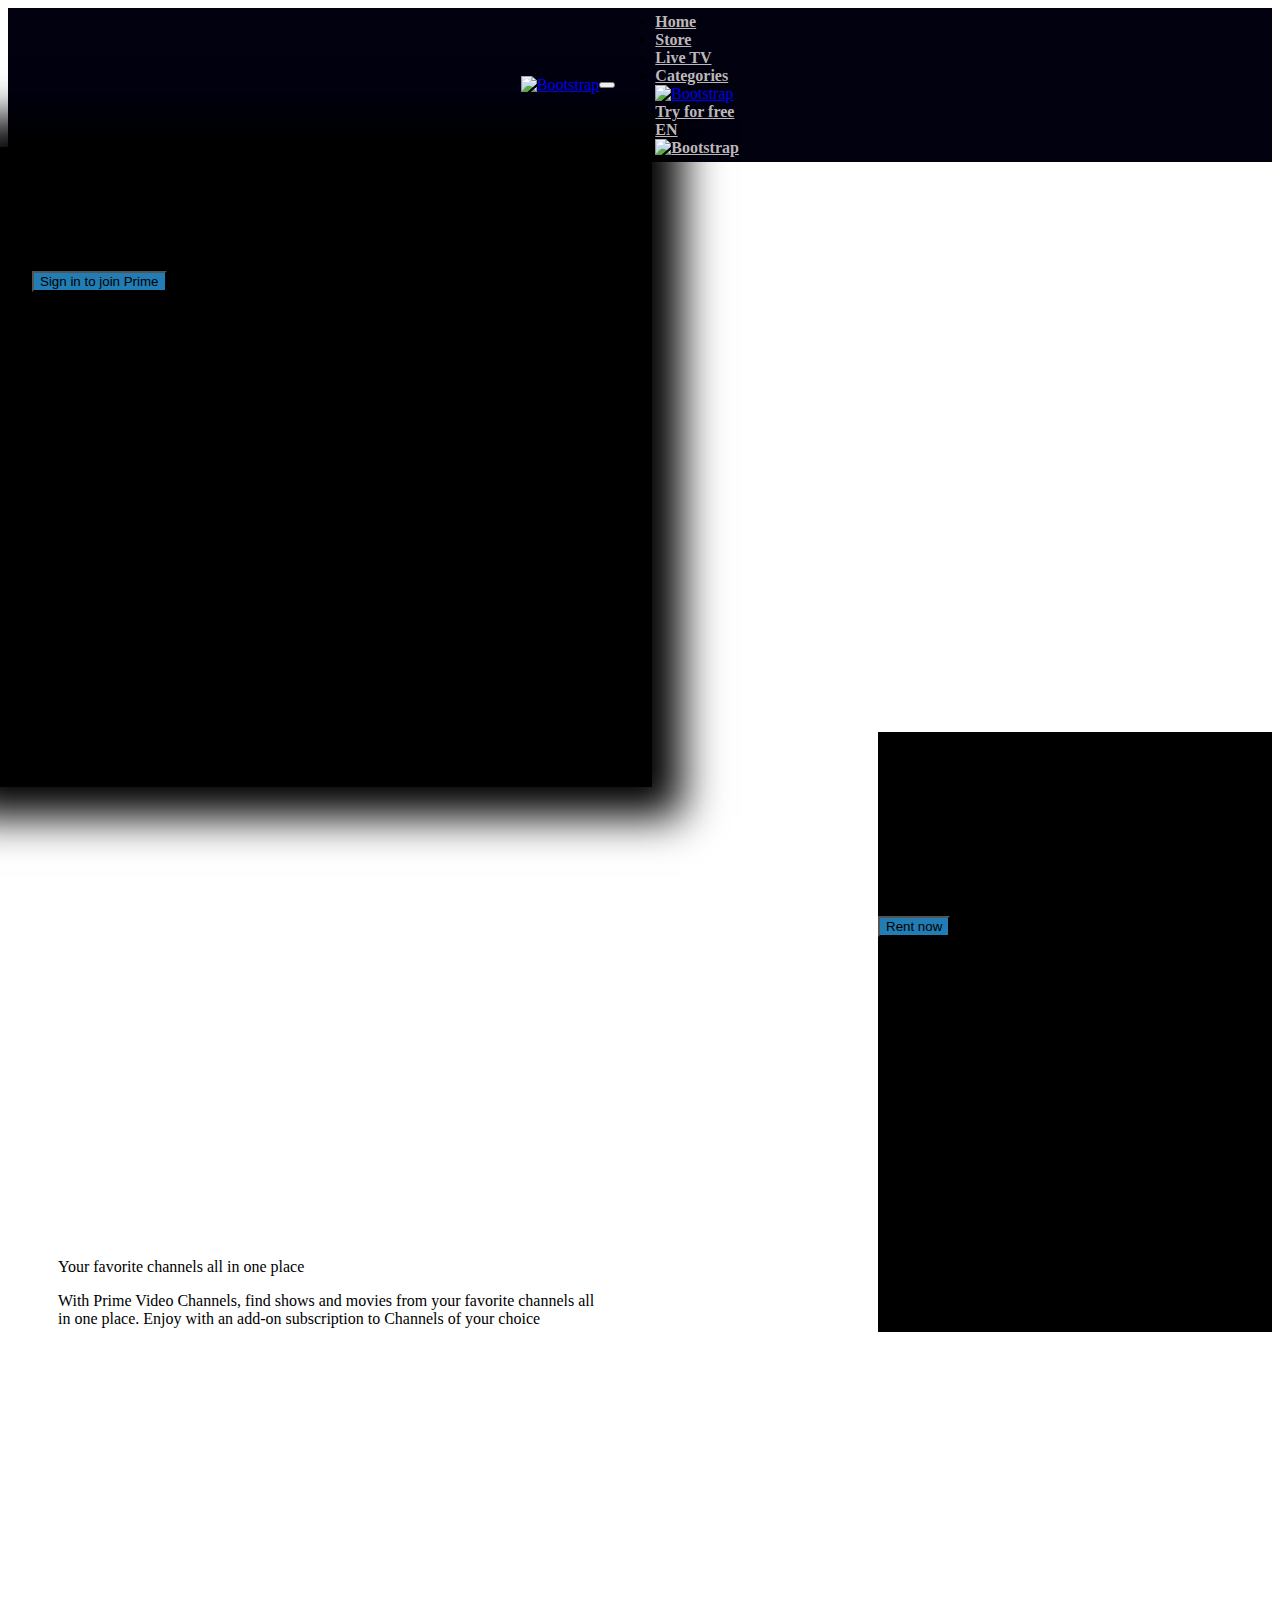
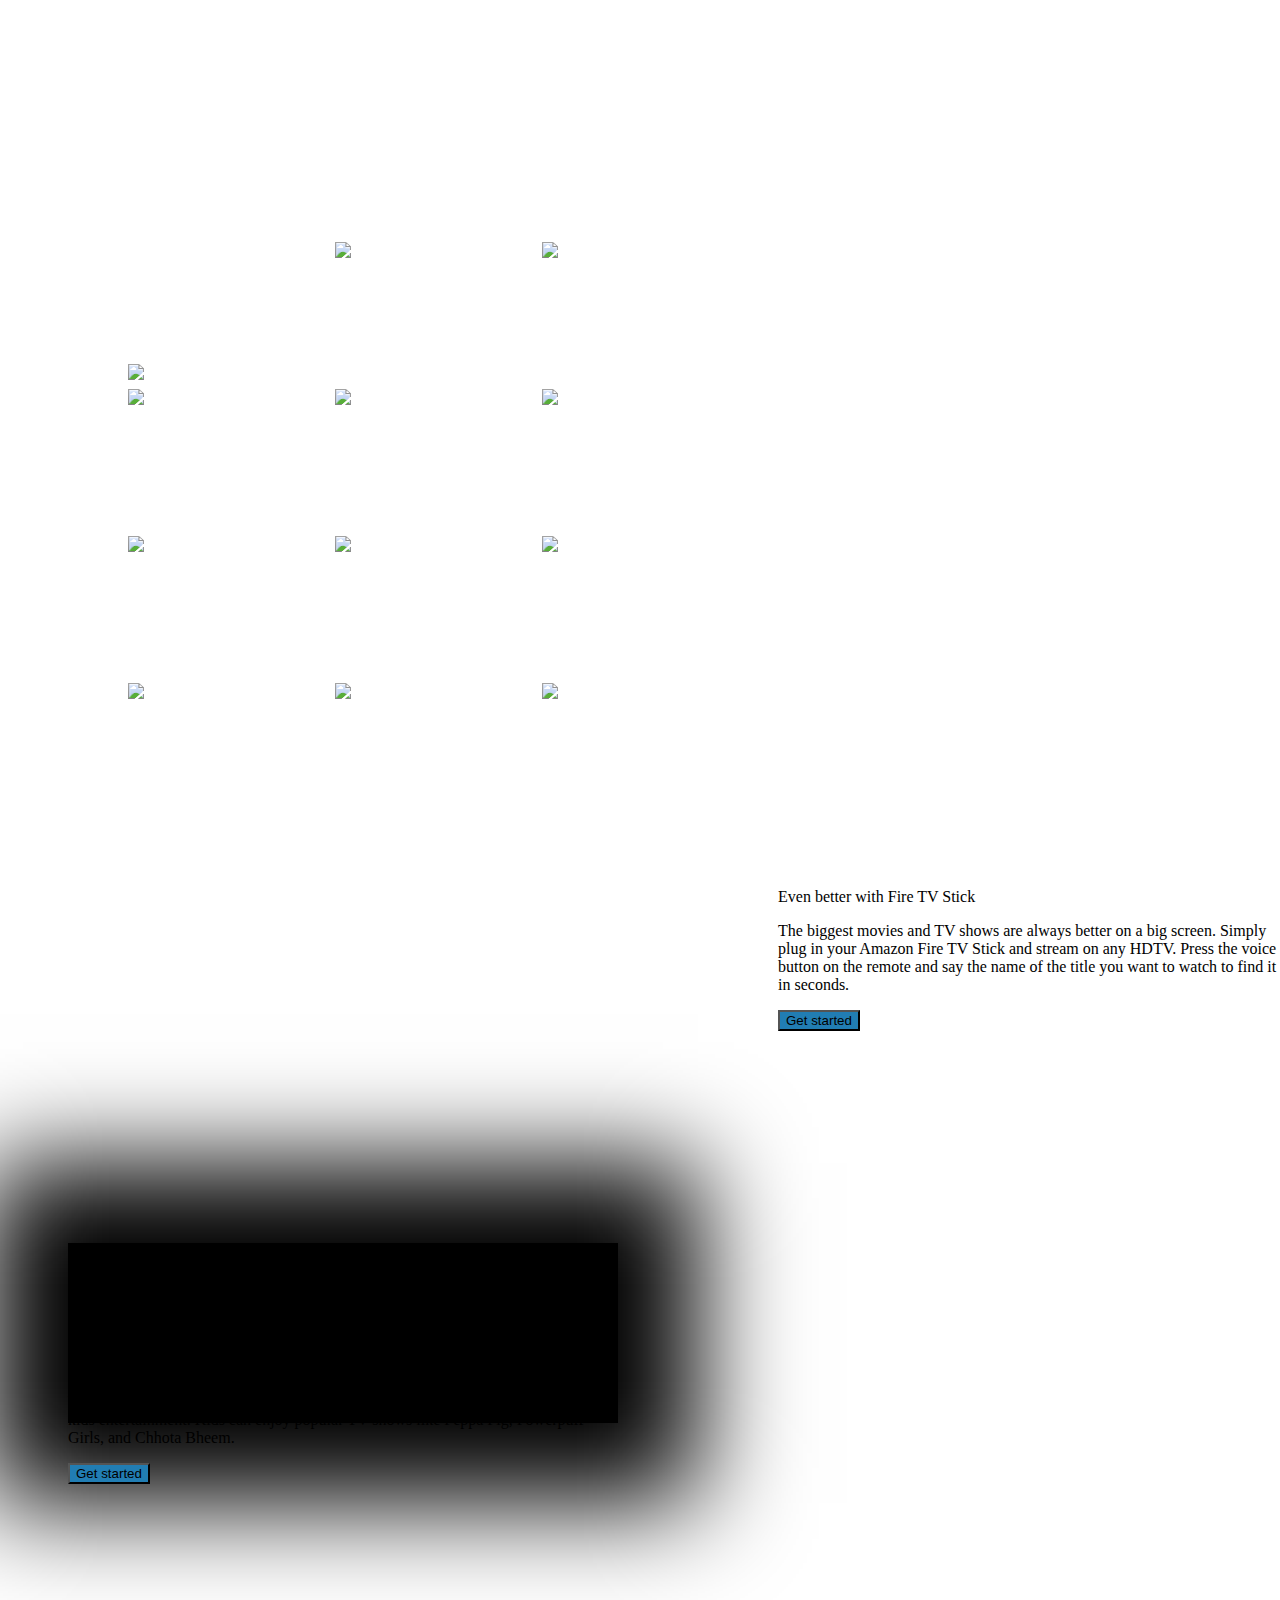
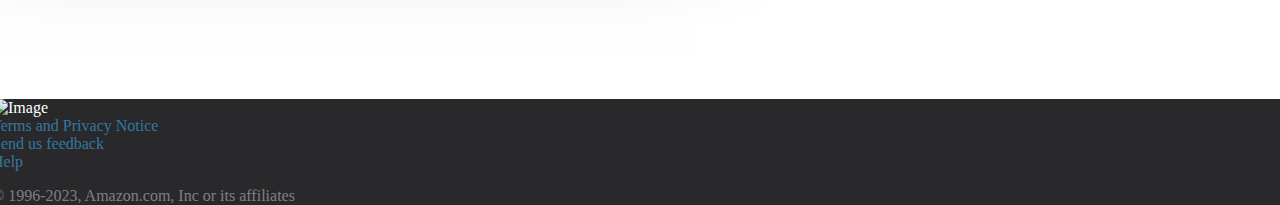
==== Amazon Prime Video Clone/index.html @ 5d458040 "Update and rename index.html to index.html" ====
<!doctype html>
<html lang="en">
  <head>
    <meta charset="utf-8">
    <meta name="viewport" content="width=device-width, initial-scale=1">
    <title>Bootstrap demo</title>
    <link href="https://cdn.jsdelivr.net/npm/bootstrap@5.3.1/dist/css/bootstrap.min.css" rel="stylesheet" integrity="sha384-4bw+/aepP/YC94hEpVNVgiZdgIC5+VKNBQNGCHeKRQN+PtmoHDEXuppvnDJzQIu9" crossorigin="anonymous">
    <link href="https://fonts.cdnfonts.com/css/amazon-ember" rel="stylesheet">
  </head>
  <style>
 
  .bg-custom-color {
  background-color: rgb(0, 0, 15);
}

  .narrow-container {
    max-width: 620px; /* Set your desired maximum width */
      height:600px;
      background-color: black;
      box-shadow: 0px 0px 40px 30px rgb(0, 0, 0);
      padding-top: 40px;
      padding-left: 40px;
      margin-left: -16px;
    }
    .narrow-container2 {
    max-width: 550px; /* Set your desired maximum width */
      height:500px;
      background-color: black;
      
      padding-top: 100px;
      margin-left: 900px;
      
      
    }
    .narrow-container3{
      max-width: 550px; /* Set your desired maximum width */
      height:500px;
      padding-top: 40px;
      padding-left: 50px;
      
    }
    
    .narrow-container4{
      max-width: 550px; /* Set your desired maximum width */
      height:500px;
      padding-top: 100px;
      margin-left: 120px;
  }
  .narrow-container5{
    max-width: 550px; /* Set your desired maximum width */
      height:500px;
      padding-top: 80px;
      margin-left: 800px;

  }
  .narrow-container6{
    max-width: 550px; /* Set your desired maximum width */
      height:80px;
      background-color: black;
      box-shadow: 0px 0px 100px 80px black;
margin-top: -69px;
      padding-top: 100px;
      margin-left: 100px;
  }
    .background-image {
    background-image: url('first.jpg');
    height: 600px;
    margin-top: -15px;
    margin-right: -15px;
    background-size: 100%;
    background-repeat: no-repeat;
  }  
.background-image2 {
    background-image:url('second.jpg');
    height: 470px;
    margin-top: -15px;
    margin-left: -30px;
    background-size: 100%;
    background-repeat: no-repeat;
  }
  .background-image3{
    background-image: url('third.jpg');
    margin-top: 50px;
    height: 470px;
    background-repeat: no-repeat;
    background-size: 100%;
    margin-left: -30px;
    margin-right: -15px;
  }
  .background-image4{
    background-image: url('fourth.jpg');
    margin-top: 50px;
    height: 480px;
    background-repeat: no-repeat;
    background-size: 100%;
    margin-left: -40px;
    margin-right: -40px;
  }
.background-container{
  background-color: black;  
}
.body{
  color: black;
}
.container{
  text-align: left;
margin-top: 50px;
}
.bg-custom-color2{
  color: white;
 
}
.bg-custom-color3{
  color: white;
}
.text-decoration1{
  color: black;
}


    .image-grid {
      display: grid;
      grid-template-columns: repeat(3, 1fr); /* 3 columns */
      grid-template-rows: repeat(4, 1fr); /* 4 rows */
      gap: 7px; /* Gap between images */
      
     
      align-items: flex-end;
    }

    .image-item {
      width: 200px;
      height: 140px;
      
     
    }    
  .bg-custom-color3{
    background-color: rgb(41, 41, 43);
  }
  .text-decoration2{
    color: rgb(51, 120, 160);
  }
  .footer-image {
  width: 90px; /* Set the desired width for the image */
  height: auto; /* Let the height adjust automatically */
  margin-right: 10px; /* Add spacing between the image and the list */
}

.list-inline {
  list-style: none; /* Remove the default bullet points */
  display: inline; /* Display list items inline */
  padding-left: 0; /* Remove default padding from the list */
  margin-bottom: 0; /* Remove margin at the bottom */
}
.con{
  margin-top: -24px;
  margin-left: -16px;
  margin-right: -16px;
  margin-bottom: -35px;
}
.text-decoration3{
  color: gray;
}
.btn-col{
  background-color:rgb(33, 125, 179);
  
}
.btn-cus:hover{
background-color: rgb(69, 144, 188);
}
.img-hover:hover {
  box-shadow: 0px 0px 10px 5px black;
  
  
}
.custom-text{
  font-family: 'Amazon Ember light' ;
}
.nav-custom{
  background-color: rgb(1, 1, 16);
  padding-top: 0px; /* Adjust the top padding to decrease the height */
  padding-bottom: 0px;
}
.navbar-nav {
      margin: 0 auto; /* Center-align the navigation items */
    }
    

    .navbar-content {
      display: flex;
      justify-content: center;
      align-items: center;
      padding: 5px 250px; /* Adjust padding as needed */
    }

    .navbar-nav .nav-link {
      color: #bdb7b7; /* Set your desired font color */
      font-weight: bold;
      margin-right: 20px;
    }
    .navbar-nav .nav-link:hover {
  color: #ffffff; /* Change font color on hover */
  background-color: #1b1e29; /* Change background color on hover */
}
.dropdown-item {
  transition: background-color 0.1s; /* Add smooth transition effect */
  color: #a0a0a5;
  font-weight: bold;
  
}
.dropdown-item:hover {
  background-color: #fefafa; /* Change background color of dropdown items on hover */
  
}
.dropdown-menu{
  background-color: #1d1d28;
  min-width: 50px;
  font-size: 21px;
  color: #ffffff;
  display: none;
}
.nav-item:hover .dropdown-menu {
  display: block; /* Show the dropdown when hovering over the nav item */
  opacity: 1; /* Ensure the dropdown is fully visible */
 
}
.dropdown-menu.dropdown-multicolumn {
  min-width: 800px; /* Set the width of the dropdown menu */
  height: 300px;
  background-color: #1b1e29;
  color: #ffffff;
  font-size: 17px;
  
  
}
.dropdown-header {
  font-weight: bold;
  font-size: 21px;
  color: #fefafa;
  margin-top: 10px; /* Add spacing above the header */
  margin-left: 20px;
}
.dropdown-menu.dropdown-multicolumn1{
  min-width: 800px; /* Set the width of the dropdown menu */
  height: 300px;
  background-color: #1b1e29;
  color: #ffffff;
  font-size: 17px;
  left: 50%;
  transform: translateX(-50%);
}

</style>
  <body>
    <nav class="navbar navbar-expand-lg nav-custom custom-text" >
      <div class="container-fluid">
        <div class="navbar-content">
        <a class="navbar-brand navbar-logo" href="/"><img src="Logo-min.png" alt="Bootstrap" width="110" height="21"></a>
        <button class="navbar-toggler" type="button" data-bs-toggle="collapse" data-bs-target="#navbarNavDropdown" aria-controls="navbarNavDropdown" aria-expanded="false" aria-label="Toggle navigation">
          <span class="navbar-toggler-icon"></span>
        </button>
        <div class="collapse navbar-collapse" id="navbarNavDropdown">
          <ul class="navbar-nav">
            <li class="nav-item dropdown">
              <a class="nav-link dropdown-toggle" href="#" role="button" data-bs-toggle="dropdown" aria-expanded="false">
                Home
              </a>
              <ul class="dropdown-menu">
                <li><a class="dropdown-item" href="#">All</a></li>
                <li><a class="dropdown-item" href="#">Movies</a></li>
                <li><a class="dropdown-item" href="#">TV shows</a></li>
              </ul>
            </li> 
            <li class="nav-item dropdown">
              <a class="nav-link dropdown-toggle" href="#" role="button" data-bs-toggle="dropdown" aria-expanded="false">
                Store
              </a>
              <ul class="dropdown-menu">
                <li><a class="dropdown-item" href="#">All</a></li>
                <li><a class="dropdown-item" href="#">Rent</a></li>
                <li><a class="dropdown-item" href="#">Channels</a></li>
              </ul>
            </li>
            <li class="nav-item">
              <a class="nav-link" href="#">Live TV</a>
            </li>
            <li class="nav-item dropdown">
              <a class="nav-link dropdown-toggle" href="#" role="button" data-bs-toggle="dropdown" aria-expanded="false">
                Categories
              </a>
              <ul class="dropdown-menu dropdown-multicolumn1 " aria-labelledby="navbarDropdown">
                <li>
                  <div class="row">
                    <div class="col-md-6">
                      <h6 class="dropdown-header">Genres</h6>
                      <div class="row">
                        <div class="col-md-6">
                          <a class="dropdown-item" href="#">Action and adventure</a>
                          <a class="dropdown-item" href="#">Anime</a>
                          <a class="dropdown-item" href="#">Comedy</a>
                          <a class="dropdown-item" href="#">Documentary</a>
                          <a class="dropdown-item" href="#">Drama</a>
                          <a class="dropdown-item" href="#">Fantasy</a>
                        </div>
                        <div class="col-md-6">
                          <a class="dropdown-item" href="#">Horror</a>
                          <a class="dropdown-item" href="#">International</a>
                          <a class="dropdown-item" href="#">Kids</a>
                          <a class="dropdown-item" href="#">Music videos and concerts</a>
                          <a class="dropdown-item" href="#">Mystery and thrillers</a>
                          <a class="dropdown-item" href="#">Romance</a>
                        </div>
                      </div>
                    </div>
                    <div class="col-md-6">
                      <h6 class="dropdown-header">Featured Collection</h6>
                      <div class="row">
                        <div class="col-md-6">
                          <a class="dropdown-item" href="#">Hindi</a>
                          <a class="dropdown-item" href="#">English</a>
                          <a class="dropdown-item" href="#">Telugu</a>
                          <a class="dropdown-item" href="#">Tamil</a>
                          <a class="dropdown-item" href="#">Malayalam</a>
                        </div>
                        <div class="col-md-6">
                          <a class="dropdown-item" href="#">Kannada</a>
                          <a class="dropdown-item" href="#">Marathi</a>
                          <a class="dropdown-item" href="#">Punjabi</a>
                          <a class="dropdown-item" href="#">Gujrati</a>
                          <a class="dropdown-item" href="#">Bengali</a>
                        </div>
                      </div>
                    </div>
                  </div>
                </li>
              </ul>
            </li>
            
            
            <a class="navbar-brand" href="#"><img src="Search-Button.png" alt="Bootstrap" width="25" height="26"></a>
            <li class="nav-item">
              <a class="nav-link" href="#">Try for free</a>
            </li>
            <li class="nav-item dropdown">
              <a class="nav-link dropdown-toggle" href="#" role="button" data-bs-toggle="dropdown" aria-expanded="false">
                EN
              </a>
              <ul class="dropdown-menu">
                <li><a class="dropdown-item" href="#">English</a></li>
                <li><a class="dropdown-item" href="#"> Hindi</a></li>
                <li><a class="dropdown-item" href="#">French</a></li>
                <li><a class="dropdown-item" href="#">Tamil</a></li>
              </ul>
            </li>
            <li class="nav-item dropdown">
              <a class="nav-link dropdown-toggle" href="#" role="button" data-bs-toggle="dropdown" aria-expanded="false">
                <img src="Profile-PNG-File.png" alt="Bootstrap" width="29" height="26">
              </a>
              <ul class="dropdown-menu">
                <li><a class="dropdown-item" href="#">Sign in</a></li>
                <li><a class="dropdown-item" href="#">Help</a></li>
                <li><a class="dropdown-item" href="#">Watch anywhere</a></li>
              </ul>
            </li>
          </ul>
          </div>
        </div>
      </div>
    </nav>
      <div class="p-3 mb-2 bg-black text-white">
        <div class="background-image">
          <!-- Your content goes here -->
          <div class="narrow-container">
          <p class="fs-1 custom-text">Welcome to Prime Video</p>
          <p class="fs-4 custom-text">Watch the latest movies, TV shows, and award-winning Amazon Originals</p>    
    <a href="home.html">
          <button type="button" class="btn btn-col text-white btn-cus"
            style="--bs-btn-padding-y: 14px; --bs-btn-padding-x: 70px; --bs-btn-font-size: 17px;">
            Sign in to join Prime
    </button>
  </a>
  </div>
        </div>
        <div class="p-3 mb-2 bg-black text-white ">
          <div class="background-image2">
            <!-- Your content goes here -->
            <div class="narrow-container2">
            <p class="custom-text fs-2">Movie rentals on Prime Video</p>
            <p class="custom-text fs-5">Early Access to new movies, before digital subscription</p> 
            <a href="home.html"> 
            <button type="button" class="btn btn-col text-end text-white btn-cus"
              style="--bs-btn-padding-y: 14px; --bs-btn-padding-x: 70px; --bs-btn-font-size: 17px;">
        Rent now
      </button>
    </a>
          </div>
        </div>
        </div>
        
      </div>
      <div class="d-flex">
      <div class="p-3 mb-2 bg-custom-color2 text-decoration1 ">
       
          <!-- Your content goes here -->
          <div class="narrow-container3">
          <p class="custom-text fs-1">Your favorite channels all in one place</p>
          <p class="custom-text fs-4">With Prime Video Channels, find shows and movies from your favorite channels all in one place. Enjoy with an add-on subscription to Channels of your choice</p>  
          
    </div>
  </div>
  <div class="p-3 mb-2 bg-custom-color2 narrow-container4  ">
    <div class="image-grid">
      <div class="col-md-4">
      <img class="image-item  img-hover" src="LionsgatePlay-426X2946_V1.jpg" alt="Image 1" >
    </div>
      <img class="image-item img-hover" src="Discovery.jpg" alt="Image 2">
      <img class="image-item img-hover" src="Erosnow-426X2948_V1.jpg" alt="Image 3">
      
      <img class="image-item img-hover" src="MANORAMAMAX.jpg" alt="Image 12">
      <img class="image-item img-hover" src="hoichoi.jpg" alt="Image 3">
      <img class="image-item img-hover" src="Vrott.png" alt="Image 3">
      <img class="image-item img-hover" src="Amc.png" alt="Image 3">
      <img class="image-item img-hover" src="Docubay-426X2947_V1.jpg" alt="Image 3">
      <img class="image-item img-hover" src="Mubi-426X2946_V1.jpg" alt="Image 3">
      <img class="image-item img-hover" src="iWonder.png" alt="Image 3">
      <img class="image-item img-hover" src="Stingray.png" alt="Image 3">
      <img class="image-item img-hover" src="CuriosityStream426x294_.png" alt="Image 3">
    </div>
        </div>
      </div>
      <div class="p-3 mb-2 text-white ">
        <div class="background-image3">
          <!-- Your content goes here -->
          <div class="narrow-container5">
          <p class="custom-text fs-2">Even better with Fire TV Stick</p>
          <p class="custom-text fs-5">The biggest movies and TV shows are always better on a big screen. Simply plug in your Amazon Fire TV Stick and stream on any HDTV. Press the voice button on the remote and say the name of the title you want to watch to find it in seconds.
</p>  
<a href="home.html">
          <button type="button" class="btn btn-col text-end text-white btn-cus"
            style="--bs-btn-padding-y: 14px; --bs-btn-padding-x: 70px; --bs-btn-font-size: 17px;">
      Get started
    </button>
    </a>
        </div>
      </div>
      <div class="p-3 mb-2 text-white">
        <div class="background-image4">
          <!-- Your content goes here -->
          <div class="narrow-container6">
          <p class="fs-2 custom-text">Family Friendly</p>
          <p class="fs-5 custom-text">With easy to use Parental Controls and a dedicated kids page, enjoy secure, ad-free kids entertainment. Kids can enjoy popular TV shows like Peppa Pig, Powerpuff Girls, and Chhota Bheem.</p>    
          <a href="home.html">
          <button type="button" class="btn btn-col text-white btn-cus"
            style="--bs-btn-padding-y: 14px; --bs-btn-padding-x: 70px; --bs-btn-font-size: 17px;">
      Get started
    </button>
    </a>
  </div>
        </div>
      </div>
      <footer class="p-3 bg-custom-color3 text-center con">
        <div>
        <img src="footlogo.png" alt="Image" class="footer-image">
      </div>
        <ul class="list-inline text-decoration2" >
          <li class="list-inline-item">Terms and Privacy Notice</li>
          <li class="list-inline-item">Send us feedback</li>
          <li class="list-inline-item">Help</li>
        </ul>
        <p class="text-decoration3">&copy; 1996-2023, Amazon.com, Inc or its affiliates</p>
      </footer>
    <script src="https://cdn.jsdelivr.net/npm/bootstrap@5.3.1/dist/js/bootstrap.bundle.min.js" integrity="sha384-HwwvtgBNo3bZJJLYd8oVXjrBZt8cqVSpeBNS5n7C8IVInixGAoxmnlMuBnhbgrkm" crossorigin="anonymous"></script>
  </body>
</html>
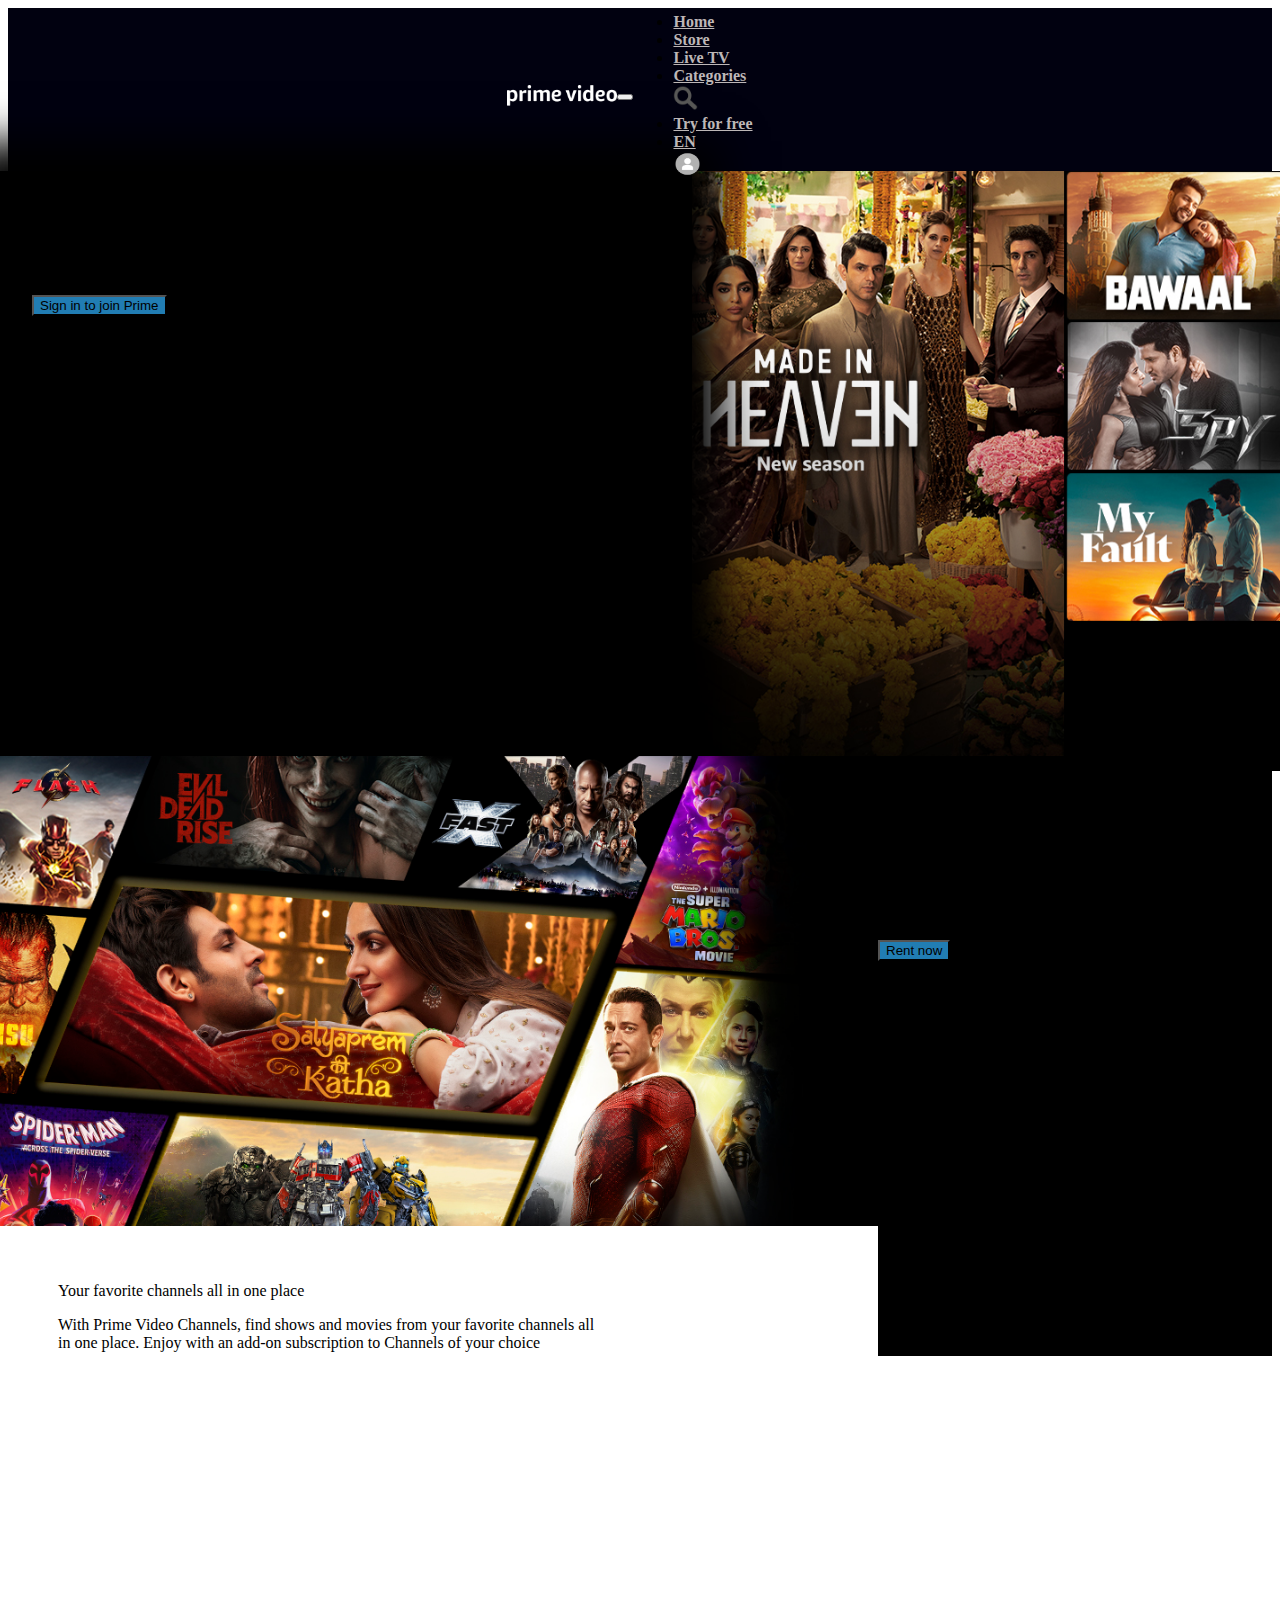
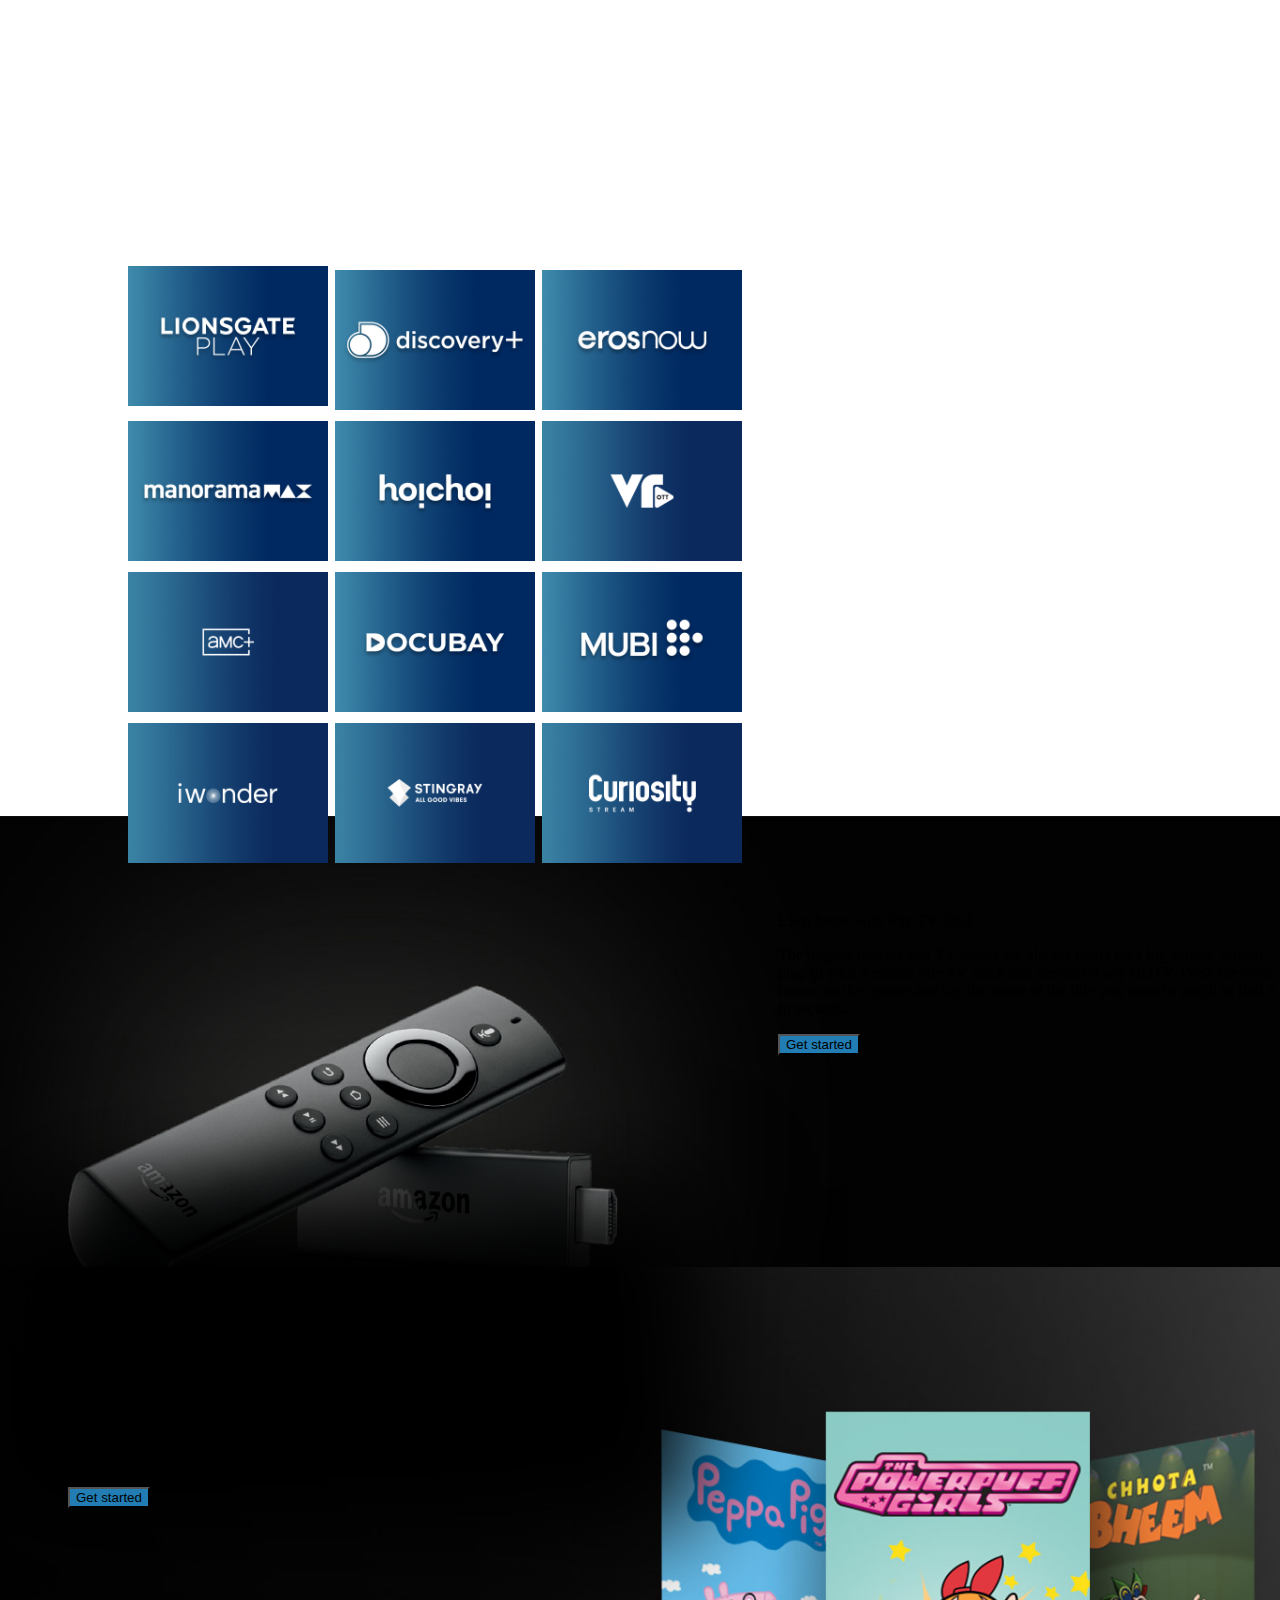
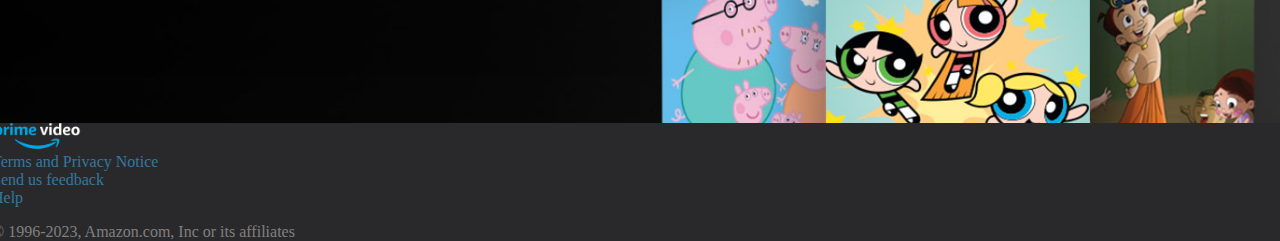
==== commit 30a3f48b: "Add files via upload" ====
--- a/Amazon Prime Video Clone/index.html
+++ b/Amazon Prime Video Clone/index.html
@@ -14,16 +14,20 @@
 }
 
   .narrow-container {
-    max-width: 620px; /* Set your desired maximum width */
+    max-width: 620px; 
       height:600px;
       background-color: black;
       box-shadow: 0px 0px 40px 30px rgb(0, 0, 0);
-      padding-top: 40px;
-      padding-left: 40px;
+      padding: 40px;
       margin-left: -16px;
     }
+    @media (max-width: 540px) and (max-height: 540px) {
+  .narrow-container {
+    margin-top: 800px; 
+  }
+}
     .narrow-container2 {
-    max-width: 550px; /* Set your desired maximum width */
+    max-width: 550px; 
       height:500px;
       background-color: black;
       
@@ -33,7 +37,7 @@
       
     }
     .narrow-container3{
-      max-width: 550px; /* Set your desired maximum width */
+      max-width: 550px; 
       height:500px;
       padding-top: 40px;
       padding-left: 50px;
@@ -41,20 +45,20 @@
     }
     
     .narrow-container4{
-      max-width: 550px; /* Set your desired maximum width */
+      max-width: 550px; 
       height:500px;
       padding-top: 100px;
       margin-left: 120px;
   }
   .narrow-container5{
-    max-width: 550px; /* Set your desired maximum width */
+    max-width: 550px; 
       height:500px;
       padding-top: 80px;
       margin-left: 800px;
 
   }
   .narrow-container6{
-    max-width: 550px; /* Set your desired maximum width */
+    max-width: 550px;
       height:80px;
       background-color: black;
       box-shadow: 0px 0px 100px 80px black;
@@ -63,12 +67,15 @@
       margin-left: 100px;
   }
     .background-image {
+     
     background-image: url('first.jpg');
-    height: 600px;
+   height: 600px;
     margin-top: -15px;
     margin-right: -15px;
     background-size: 100%;
     background-repeat: no-repeat;
+    
+    background-position: center;
   }  
 .background-image2 {
     background-image:url('second.jpg');
@@ -141,16 +148,16 @@
     color: rgb(51, 120, 160);
   }
   .footer-image {
-  width: 90px; /* Set the desired width for the image */
-  height: auto; /* Let the height adjust automatically */
+  width: 90px; 
+  height: auto; 
   margin-right: 10px; /* Add spacing between the image and the list */
 }
 
 .list-inline {
-  list-style: none; /* Remove the default bullet points */
+  list-style: none; 
   display: inline; /* Display list items inline */
   padding-left: 0; /* Remove default padding from the list */
-  margin-bottom: 0; /* Remove margin at the bottom */
+  margin-bottom: 0; 
 }
 .con{
   margin-top: -24px;
@@ -178,7 +185,7 @@
 }
 .nav-custom{
   background-color: rgb(1, 1, 16);
-  padding-top: 0px; /* Adjust the top padding to decrease the height */
+  padding-top: 0px; 
   padding-bottom: 0px;
 }
 .navbar-nav {
@@ -194,7 +201,7 @@
     }
 
     .navbar-nav .nav-link {
-      color: #bdb7b7; /* Set your desired font color */
+      color: #bdb7b7; 
       font-weight: bold;
       margin-right: 20px;
     }
@@ -225,7 +232,7 @@
  
 }
 .dropdown-menu.dropdown-multicolumn {
-  min-width: 800px; /* Set the width of the dropdown menu */
+  min-width: 800px; 
   height: 300px;
   background-color: #1b1e29;
   color: #ffffff;
@@ -367,7 +374,7 @@
         </div>
       </div>
     </nav>
-      <div class="p-3 mb-2 bg-black text-white">
+      <div class="p-3 mb-2  bg-black text-white ">
         <div class="background-image">
           <!-- Your content goes here -->
           <div class="narrow-container">
@@ -471,4 +478,4 @@
       </footer>
     <script src="https://cdn.jsdelivr.net/npm/bootstrap@5.3.1/dist/js/bootstrap.bundle.min.js" integrity="sha384-HwwvtgBNo3bZJJLYd8oVXjrBZt8cqVSpeBNS5n7C8IVInixGAoxmnlMuBnhbgrkm" crossorigin="anonymous"></script>
   </body>
-</html>
+</html>